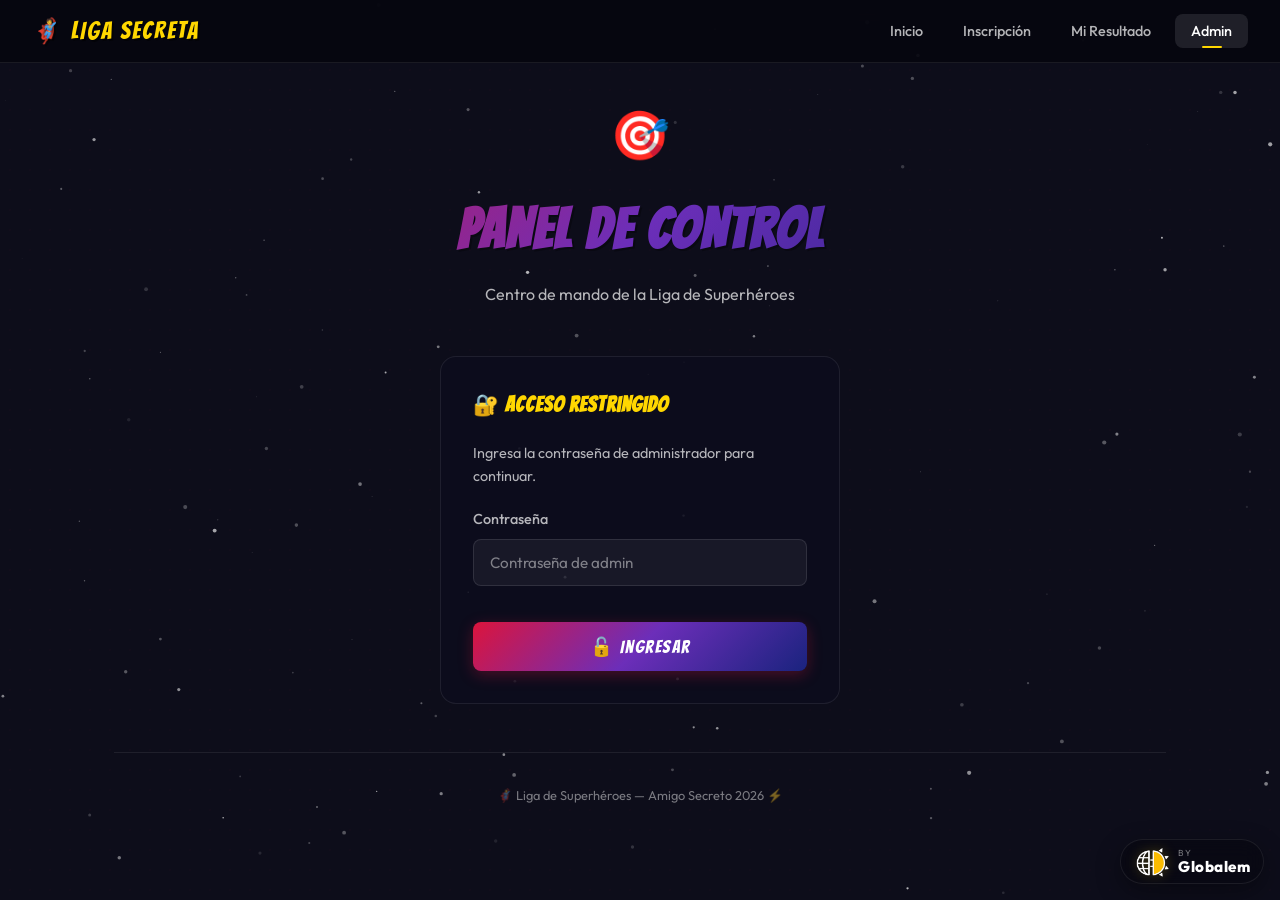
==== admin.html @ fa13f3a5 "feat: primer commit - Aplicación Amigo Secreto - Páginas HTML: index, register, admin, results - Est" ====
<!DOCTYPE html>
<html lang="es">
<head>
  <meta charset="UTF-8">
  <meta name="viewport" content="width=device-width, initial-scale=1.0">
  <meta name="description" content="Panel de administración — Sorteo del Amigo Secreto Liga de Superhéroes">
  <title>🎯 Admin — Liga de Superhéroes</title>
  <link rel="stylesheet" href="css/styles.css">
  <link rel="icon" href="data:image/svg+xml,<svg xmlns='http://www.w3.org/2000/svg' viewBox='0 0 100 100'><text y='.9em' font-size='90'>🎯</text></svg>">
</head>
<body>
  <canvas id="star-canvas"></canvas>

  <nav class="nav" id="navbar">
    <a href="index.html" class="nav-brand">🦸 LIGA SECRETA</a>
    <button class="nav-hamburger" id="nav-toggle" aria-label="Menú">☰</button>
    <ul class="nav-links" id="nav-menu">
      <li><a href="index.html">Inicio</a></li>
      <li><a href="register.html">Inscripción</a></li>
      <li><a href="results.html">Mi Resultado</a></li>
      <li><a href="admin.html" class="active">Admin</a></li>
    </ul>
  </nav>

  <!-- Sello Globalem -->
  <a class="brand-badge" href="https://globalem.co" target="_blank" rel="noopener" title="Globalem">
    <img src="img/globalem-logo.png" alt="Globalem">
    <span class="brand-badge-text">
      <span class="brand-badge-tag">by</span>
      <span class="brand-badge-name">Globalem</span>
    </span>
  </a>


  <div class="main-content">
    <div class="page-container">

      <!-- Page Header -->
      <div class="page-header">
        <span class="page-header-icon">🎯</span>
        <h1>PANEL DE CONTROL</h1>
        <p>Centro de mando de la Liga de Superhéroes</p>
      </div>

      <!-- Login Gate -->
      <div id="admin-login-section">
        <div class="form-section admin-login">
          <h3 class="form-section-title">🔐 Acceso Restringido</h3>
          <p style="color: var(--text-secondary); font-size: 0.9rem; margin-bottom: 1.25rem;">
            Ingresa la contraseña de administrador para continuar.
          </p>
          <div class="form-group" id="group-password">
            <label class="form-label" for="field-password">Contraseña</label>
            <input type="password" class="form-input" id="field-password" placeholder="Contraseña de admin">
            <div class="form-error" id="error-password">Contraseña incorrecta</div>
          </div>
          <button class="btn btn-primary btn-block" id="btn-login" style="margin-top: 1rem;">
            🔓 Ingresar
          </button>
        </div>
      </div>

      <!-- Admin Panel (hidden until login) -->
      <div id="admin-panel" style="display: none;">

        <!-- Participants Section -->
        <div class="form-section">
          <h3 class="form-section-title">👥 Participantes Inscritos (<span id="participant-count">0</span>)</h3>

          <div id="participants-list">
            <!-- Populated by JS -->
          </div>
        </div>

        <!-- Actions -->
        <div class="admin-actions" id="admin-actions">
          <button class="btn btn-gold" id="btn-draw" title="Realizar sorteo">
            🎲 REALIZAR SORTEO
          </button>
          <button class="btn btn-outline" id="btn-export" title="Exportar CSV">
            📊 Exportar CSV
          </button>
          <button class="btn btn-danger" id="btn-reset" title="Reiniciar todo">
            🗑️ Reiniciar Todo
          </button>
        </div>

        <!-- Draw Results (if available) -->
        <div id="draw-results-section" style="display: none;">
          <div class="form-section">
            <h3 class="form-section-title">🎯 Resultados del Sorteo</h3>
            <p style="color: var(--text-muted); font-size: 0.85rem; margin-bottom: 0.5rem;" id="draw-date"></p>
            <div class="draw-results-grid" id="draw-results-grid">
              <!-- Populated by JS -->
            </div>
          </div>
        </div>

      </div>

      <footer class="footer">
        <p>🦸 Liga de Superhéroes — Amigo Secreto 2026 ⚡</p>
      </footer>
    </div>
  </div>

  <script src="js/config.js"></script>
  <script src="js/app.js"></script>
  <script src="js/admin.js"></script>
</body>
</html>
---- css/styles.css ----
/* ============================================================
   STYLES.CSS — Temática de Cómic para Amigo Secreto
   ============================================================ */

/* ─── Google Fonts ─── */
@import url('https://fonts.googleapis.com/css2?family=Bangers&family=Outfit:wght@300;400;500;600;700&display=swap');

/* ─── CSS Variables ─── */
:root {
  /* Primary palette */
  --comic-red: #DC143C;
  --comic-blue: #1A237E;
  --comic-gold: #FFD700;
  --comic-dark: #0d0d1a;
  --comic-darker: #07070f;
  --comic-purple: #6C2EB9;
  --comic-cyan: #00E5FF;
  --comic-green: #00E676;

  /* Surface colors */
  --surface-glass: rgba(255, 255, 255, 0.05);
  --surface-glass-hover: rgba(255, 255, 255, 0.1);
  --surface-card: rgba(13, 13, 30, 0.85);
  --surface-card-border: rgba(255, 255, 255, 0.08);

  /* Text */
  --text-primary: #ffffff;
  --text-secondary: rgba(255, 255, 255, 0.7);
  --text-muted: rgba(255, 255, 255, 0.45);

  /* Gradients */
  --gradient-hero: linear-gradient(135deg, #DC143C 0%, #6C2EB9 50%, #1A237E 100%);
  --gradient-gold: linear-gradient(135deg, #FFD700 0%, #FF8C00 100%);
  --gradient-card: linear-gradient(145deg, rgba(108, 46, 185, 0.15), rgba(26, 35, 126, 0.15));

  /* Shadows */
  --shadow-comic: 4px 4px 0px rgba(0, 0, 0, 0.8);
  --shadow-glow-red: 0 0 30px rgba(220, 20, 60, 0.3);
  --shadow-glow-blue: 0 0 30px rgba(26, 35, 126, 0.4);
  --shadow-glow-gold: 0 0 20px rgba(255, 215, 0, 0.3);

  /* Borders */
  --border-comic: 3px solid #000;
  --border-radius: 16px;
  --border-radius-sm: 8px;
  --border-radius-lg: 24px;

  /* Font */
  --font-comic: 'Bangers', cursive;
  --font-body: 'Outfit', sans-serif;

  /* Transitions */
  --transition-fast: 0.2s cubic-bezier(0.4, 0, 0.2, 1);
  --transition-medium: 0.4s cubic-bezier(0.4, 0, 0.2, 1);
  --transition-bounce: 0.5s cubic-bezier(0.68, -0.55, 0.265, 1.55);
}

/* ─── Reset & Base ─── */
*, *::before, *::after {
  margin: 0;
  padding: 0;
  box-sizing: border-box;
}

html {
  scroll-behavior: smooth;
  font-size: 16px;
}

body {
  font-family: var(--font-body);
  background-color: var(--comic-dark);
  color: var(--text-primary);
  min-height: 100vh;
  overflow-x: hidden;
  line-height: 1.6;
}

/* ─── Star Canvas Background ─── */
#star-canvas {
  position: fixed;
  top: 0;
  left: 0;
  width: 100%;
  height: 100%;
  z-index: 0;
  pointer-events: none;
}

/* ─── Halftone background overlay ─── */
body::before {
  content: '';
  position: fixed;
  top: 0;
  left: 0;
  width: 100%;
  height: 100%;
  background-image:
    radial-gradient(circle, rgba(220, 20, 60, 0.03) 1px, transparent 1px);
  background-size: 20px 20px;
  z-index: 1;
  pointer-events: none;
}

/* ─── Main Content ─── */
.main-content {
  position: relative;
  z-index: 2;
  min-height: 100vh;
}

/* ─── Navigation ─── */
.nav {
  position: fixed;
  top: 0;
  left: 0;
  right: 0;
  z-index: 100;
  padding: 0.75rem 2rem;
  background: rgba(7, 7, 15, 0.85);
  backdrop-filter: blur(20px);
  -webkit-backdrop-filter: blur(20px);
  border-bottom: 1px solid var(--surface-card-border);
  display: flex;
  align-items: center;
  justify-content: space-between;
}

.nav-brand {
  font-family: var(--font-comic);
  font-size: 1.5rem;
  color: var(--comic-gold);
  text-decoration: none;
  letter-spacing: 2px;
  text-shadow: 2px 2px 0px rgba(0,0,0,0.5);
  transition: var(--transition-fast);
}

.nav-brand:hover {
  color: #fff;
  text-shadow: 0 0 15px var(--comic-gold);
}

.nav-links {
  display: flex;
  gap: 0.5rem;
  list-style: none;
}

.nav-links a {
  color: var(--text-secondary);
  text-decoration: none;
  padding: 0.5rem 1rem;
  border-radius: var(--border-radius-sm);
  font-weight: 500;
  font-size: 0.9rem;
  transition: var(--transition-fast);
  position: relative;
}

.nav-links a:hover,
.nav-links a.active {
  color: var(--text-primary);
  background: var(--surface-glass-hover);
}

.nav-links a.active::after {
  content: '';
  position: absolute;
  bottom: 0;
  left: 50%;
  transform: translateX(-50%);
  width: 20px;
  height: 2px;
  background: var(--comic-gold);
  border-radius: 1px;
}

.nav-hamburger {
  display: none;
  background: none;
  border: none;
  color: var(--text-primary);
  font-size: 1.5rem;
  cursor: pointer;
  padding: 0.5rem;
}

/* ─── Page Container ─── */
.page-container {
  max-width: 1100px;
  margin: 0 auto;
  padding: 6rem 1.5rem 3rem;
}

/* ─── Hero Section (Landing) ─── */
.hero {
  text-align: center;
  padding: 4rem 0 3rem;
  animation: heroEntrance 1s ease-out;
}

@keyframes heroEntrance {
  from {
    opacity: 0;
    transform: scale(0.9) translateY(30px);
  }
  to {
    opacity: 1;
    transform: scale(1) translateY(0);
  }
}

.hero-badge {
  display: inline-flex;
  align-items: center;
  gap: 0.5rem;
  background: var(--surface-glass);
  border: 1px solid var(--surface-card-border);
  border-radius: 50px;
  padding: 0.5rem 1.25rem;
  font-size: 0.85rem;
  color: var(--comic-gold);
  margin-bottom: 2rem;
  animation: float 3s ease-in-out infinite;
}

@keyframes float {
  0%, 100% { transform: translateY(0); }
  50% { transform: translateY(-6px); }
}

.hero-title {
  font-family: var(--font-comic);
  font-size: clamp(2.5rem, 7vw, 5rem);
  letter-spacing: 3px;
  line-height: 1.1;
  margin-bottom: 0.5rem;
  background: var(--gradient-hero);
  -webkit-background-clip: text;
  background-clip: text;
  -webkit-text-fill-color: transparent;
  text-shadow: none;
  filter: drop-shadow(3px 3px 0px rgba(0,0,0,0.3));
}

.hero-subtitle {
  font-family: var(--font-comic);
  font-size: clamp(1.2rem, 3vw, 2rem);
  color: var(--comic-gold);
  letter-spacing: 4px;
  margin-bottom: 1.5rem;
  text-shadow: 2px 2px 0px rgba(0,0,0,0.4);
}

.hero-tagline {
  font-size: 1.1rem;
  color: var(--text-secondary);
  max-width: 600px;
  margin: 0 auto 2.5rem;
  line-height: 1.7;
  font-weight: 300;
}

.hero-tagline em {
  color: var(--comic-gold);
  font-style: normal;
  font-weight: 500;
}

.hero-image-wrapper {
  position: relative;
  max-width: 800px;
  margin: 0 auto 3rem;
  border-radius: var(--border-radius-lg);
  overflow: hidden;
  box-shadow:
    0 0 0 3px rgba(220, 20, 60, 0.3),
    0 25px 60px rgba(0, 0, 0, 0.5);
  animation: imageGlow 4s ease-in-out infinite alternate;
}

@keyframes imageGlow {
  from { box-shadow: 0 0 0 3px rgba(220, 20, 60, 0.3), 0 25px 60px rgba(0,0,0,0.5); }
  to { box-shadow: 0 0 0 3px rgba(108, 46, 185, 0.4), 0 25px 60px rgba(0,0,0,0.5), 0 0 50px rgba(108, 46, 185, 0.15); }
}

.hero-image-wrapper img {
  width: 100%;
  display: block;
}

.hero-image-wrapper::after {
  content: '';
  position: absolute;
  inset: 0;
  background: linear-gradient(to bottom, transparent 60%, var(--comic-dark));
  pointer-events: none;
}

/* ─── Speech Bubble ─── */
.speech-bubble {
  position: relative;
  background: var(--surface-glass);
  backdrop-filter: blur(15px);
  -webkit-backdrop-filter: blur(15px);
  border: 1px solid var(--surface-card-border);
  border-radius: var(--border-radius);
  padding: 1.75rem 2rem;
  max-width: 650px;
  margin: 0 auto 3rem;
  font-size: 1.15rem;
  font-style: italic;
  color: var(--text-secondary);
  line-height: 1.7;
  animation: fadeInUp 0.8s ease-out 0.3s backwards;
}

.speech-bubble::after {
  content: '';
  position: absolute;
  bottom: -15px;
  left: 50%;
  transform: translateX(-50%);
  border-left: 15px solid transparent;
  border-right: 15px solid transparent;
  border-top: 15px solid rgba(255, 255, 255, 0.05);
}

/* ─── Stats Bar ─── */
.stats-bar {
  display: flex;
  justify-content: center;
  gap: 2rem;
  flex-wrap: wrap;
  margin-bottom: 3rem;
  animation: fadeInUp 0.8s ease-out 0.5s backwards;
}

.stat-item {
  text-align: center;
  padding: 1.25rem 2rem;
  background: var(--surface-glass);
  backdrop-filter: blur(10px);
  border: 1px solid var(--surface-card-border);
  border-radius: var(--border-radius);
  min-width: 150px;
  transition: var(--transition-medium);
}

.stat-item:hover {
  background: var(--surface-glass-hover);
  transform: translateY(-3px);
  box-shadow: var(--shadow-glow-blue);
}

.stat-number {
  font-family: var(--font-comic);
  font-size: 2.5rem;
  color: var(--comic-gold);
  display: block;
  line-height: 1;
}

.stat-label {
  font-size: 0.8rem;
  color: var(--text-muted);
  text-transform: uppercase;
  letter-spacing: 1px;
  margin-top: 0.5rem;
}

/* ─── Action Cards (Landing) ─── */
.action-cards {
  display: grid;
  grid-template-columns: repeat(auto-fit, minmax(280px, 1fr));
  gap: 1.5rem;
  margin-bottom: 3rem;
  animation: fadeInUp 0.8s ease-out 0.7s backwards;
}

.action-card {
  position: relative;
  background: var(--surface-card);
  border: 1px solid var(--surface-card-border);
  border-radius: var(--border-radius);
  padding: 2rem;
  text-decoration: none;
  color: inherit;
  transition: var(--transition-medium);
  overflow: hidden;
  display: flex;
  flex-direction: column;
  gap: 1rem;
}

.action-card::before {
  content: '';
  position: absolute;
  top: 0;
  left: 0;
  right: 0;
  height: 3px;
  background: var(--gradient-hero);
  opacity: 0;
  transition: var(--transition-medium);
}

.action-card:hover {
  transform: translateY(-5px);
  border-color: rgba(220, 20, 60, 0.3);
  box-shadow: var(--shadow-glow-red);
}

.action-card:hover::before {
  opacity: 1;
}

.action-card-icon {
  font-size: 2.5rem;
  line-height: 1;
}

.action-card-title {
  font-family: var(--font-comic);
  font-size: 1.5rem;
  letter-spacing: 1px;
  color: var(--text-primary);
}

.action-card-desc {
  color: var(--text-secondary);
  font-size: 0.9rem;
  line-height: 1.6;
}

/* ─── Budget Banner ─── */
.budget-banner {
  background: var(--gradient-card);
  border: 1px solid rgba(255, 215, 0, 0.2);
  border-radius: var(--border-radius);
  padding: 2rem;
  text-align: center;
  margin-bottom: 3rem;
  animation: fadeInUp 0.8s ease-out 0.9s backwards;
}

.budget-amount {
  font-family: var(--font-comic);
  font-size: clamp(2rem, 5vw, 3.5rem);
  color: var(--comic-gold);
  text-shadow: 2px 2px 0 rgba(0,0,0,0.3);
}

.budget-label {
  color: var(--text-secondary);
  font-size: 0.95rem;
  margin-top: 0.25rem;
}

/* ─── Page Header ─── */
.page-header {
  text-align: center;
  margin-bottom: 3rem;
  animation: heroEntrance 0.8s ease-out;
}

.page-header-icon {
  font-size: 3rem;
  display: block;
  margin-bottom: 0.75rem;
}

.page-header h1 {
  font-family: var(--font-comic);
  font-size: clamp(2rem, 5vw, 3.5rem);
  letter-spacing: 2px;
  background: var(--gradient-hero);
  -webkit-background-clip: text;
  background-clip: text;
  -webkit-text-fill-color: transparent;
  filter: drop-shadow(2px 2px 0px rgba(0,0,0,0.3));
  margin-bottom: 0.5rem;
}

.page-header p {
  color: var(--text-secondary);
  font-size: 1rem;
  max-width: 500px;
  margin: 0 auto;
}

/* ─── Form Styles ─── */
.form-container {
  max-width: 700px;
  margin: 0 auto;
}

.form-section {
  background: var(--surface-card);
  border: 1px solid var(--surface-card-border);
  border-radius: var(--border-radius);
  padding: 2rem;
  margin-bottom: 1.5rem;
  animation: fadeInUp 0.6s ease-out backwards;
}

.form-section:nth-child(2) { animation-delay: 0.1s; }
.form-section:nth-child(3) { animation-delay: 0.2s; }
.form-section:nth-child(4) { animation-delay: 0.3s; }
.form-section:nth-child(5) { animation-delay: 0.4s; }
.form-section:nth-child(6) { animation-delay: 0.5s; }

.form-section-title {
  font-family: var(--font-comic);
  font-size: 1.3rem;
  letter-spacing: 1px;
  margin-bottom: 1.25rem;
  color: var(--comic-gold);
  display: flex;
  align-items: center;
  gap: 0.5rem;
}

.form-group {
  margin-bottom: 1.25rem;
}

.form-group:last-child {
  margin-bottom: 0;
}

.form-label {
  display: block;
  font-size: 0.9rem;
  font-weight: 500;
  color: var(--text-secondary);
  margin-bottom: 0.5rem;
}

.form-label .required {
  color: var(--comic-red);
  margin-left: 2px;
}

.form-input,
.form-select,
.form-textarea {
  width: 100%;
  padding: 0.8rem 1rem;
  background: rgba(255, 255, 255, 0.05);
  border: 1px solid rgba(255, 255, 255, 0.1);
  border-radius: var(--border-radius-sm);
  color: var(--text-primary);
  font-family: var(--font-body);
  font-size: 0.95rem;
  transition: var(--transition-fast);
  outline: none;
}

.form-input::placeholder,
.form-textarea::placeholder {
  color: var(--text-muted);
}

.form-input:focus,
.form-select:focus,
.form-textarea:focus {
  border-color: var(--comic-purple);
  box-shadow: 0 0 0 3px rgba(108, 46, 185, 0.2);
  background: rgba(255, 255, 255, 0.08);
}

.form-select {
  cursor: pointer;
  appearance: none;
  background-image: url("data:image/svg+xml,%3Csvg xmlns='http://www.w3.org/2000/svg' width='16' height='16' viewBox='0 0 24 24' fill='none' stroke='rgba(255,255,255,0.5)' stroke-width='2'%3E%3Cpolyline points='6 9 12 15 18 9'%3E%3C/polyline%3E%3C/svg%3E");
  background-repeat: no-repeat;
  background-position: right 1rem center;
  padding-right: 2.5rem;
}

.form-select option {
  background: var(--comic-dark);
  color: var(--text-primary);
}

.form-textarea {
  resize: vertical;
  min-height: 80px;
}

.form-hint {
  font-size: 0.8rem;
  color: var(--text-muted);
  margin-top: 0.35rem;
}

.form-error {
  font-size: 0.8rem;
  color: var(--comic-red);
  margin-top: 0.35rem;
  display: none;
}

.form-group.has-error .form-input,
.form-group.has-error .form-select,
.form-group.has-error .form-textarea {
  border-color: var(--comic-red);
  box-shadow: 0 0 0 3px rgba(220, 20, 60, 0.15);
}

.form-group.has-error .form-error {
  display: block;
}

/* ─── Hero Selection Grid ─── */
.hero-grid {
  display: grid;
  grid-template-columns: repeat(auto-fill, minmax(130px, 1fr));
  gap: 0.75rem;
}

.hero-card {
  position: relative;
  background: rgba(255, 255, 255, 0.03);
  border: 2px solid rgba(255, 255, 255, 0.08);
  border-radius: var(--border-radius);
  padding: 1rem 0.5rem;
  text-align: center;
  cursor: pointer;
  transition: var(--transition-medium);
  overflow: hidden;
}

.hero-card::before {
  content: '';
  position: absolute;
  top: -50%;
  left: -50%;
  width: 200%;
  height: 200%;
  background: radial-gradient(circle, rgba(255,255,255,0.05) 0%, transparent 70%);
  opacity: 0;
  transition: var(--transition-medium);
}

.hero-card:hover:not(.hero-taken):not(.hero-selected) {
  border-color: rgba(255, 255, 255, 0.2);
  background: rgba(255, 255, 255, 0.06);
  transform: translateY(-3px);
}

.hero-card:hover::before {
  opacity: 1;
}

.hero-card.hero-selected {
  border-color: var(--comic-gold);
  background: rgba(255, 215, 0, 0.08);
  box-shadow: 0 0 20px rgba(255, 215, 0, 0.2);
  transform: scale(1.03);
}

.hero-card.hero-selected::after {
  content: '✓';
  position: absolute;
  top: 6px;
  right: 8px;
  width: 22px;
  height: 22px;
  background: var(--comic-gold);
  color: #000;
  border-radius: 50%;
  display: flex;
  align-items: center;
  justify-content: center;
  font-size: 0.75rem;
  font-weight: 700;
}

.hero-card.hero-taken {
  opacity: 0.3;
  cursor: not-allowed;
  filter: grayscale(1);
}

.hero-card.hero-taken::after {
  content: '✗';
  position: absolute;
  top: 6px;
  right: 8px;
  width: 22px;
  height: 22px;
  background: var(--comic-red);
  color: #fff;
  border-radius: 50%;
  display: flex;
  align-items: center;
  justify-content: center;
  font-size: 0.75rem;
  font-weight: 700;
}

.hero-card-emoji {
  font-size: 2rem;
  display: block;
  margin-bottom: 0.35rem;
}

.hero-card-name {
  font-family: var(--font-comic);
  font-size: 0.85rem;
  letter-spacing: 0.5px;
  color: var(--text-primary);
}

.hero-card-universe {
  font-size: 0.65rem;
  color: var(--text-muted);
  text-transform: uppercase;
  letter-spacing: 1.5px;
  margin-top: 0.25rem;
}

.universe-divider {
  grid-column: 1 / -1;
  font-family: var(--font-comic);
  font-size: 1.1rem;
  color: var(--comic-red);
  padding: 0.5rem 0;
  border-bottom: 1px solid rgba(255, 255, 255, 0.08);
  letter-spacing: 2px;
}

/* ─── Preferences Checkboxes ─── */
.prefs-grid {
  display: grid;
  grid-template-columns: repeat(auto-fill, minmax(160px, 1fr));
  gap: 0.6rem;
}

.pref-checkbox {
  display: flex;
  align-items: center;
  gap: 0.6rem;
  padding: 0.65rem 0.85rem;
  background: rgba(255, 255, 255, 0.03);
  border: 1px solid rgba(255, 255, 255, 0.08);
  border-radius: var(--border-radius-sm);
  cursor: pointer;
  transition: var(--transition-fast);
  font-size: 0.88rem;
}

.pref-checkbox:hover {
  border-color: rgba(255, 255, 255, 0.2);
  background: rgba(255, 255, 255, 0.06);
}

.pref-checkbox input[type="checkbox"] {
  display: none;
}

.pref-checkbox .checkbox-visual {
  width: 18px;
  height: 18px;
  border: 2px solid rgba(255, 255, 255, 0.2);
  border-radius: 4px;
  display: flex;
  align-items: center;
  justify-content: center;
  transition: var(--transition-fast);
  flex-shrink: 0;
}

.pref-checkbox input:checked + .checkbox-visual {
  background: var(--comic-purple);
  border-color: var(--comic-purple);
}

.pref-checkbox input:checked + .checkbox-visual::after {
  content: '✓';
  color: #fff;
  font-size: 0.7rem;
  font-weight: 700;
}

.pref-checkbox input:checked ~ .pref-label {
  color: var(--text-primary);
}

.pref-label {
  color: var(--text-secondary);
  transition: var(--transition-fast);
}

/* ─── Radio Buttons ─── */
.radio-group {
  display: flex;
  gap: 1rem;
}

.radio-option {
  display: flex;
  align-items: center;
  gap: 0.6rem;
  padding: 0.65rem 1.25rem;
  background: rgba(255, 255, 255, 0.03);
  border: 1px solid rgba(255, 255, 255, 0.08);
  border-radius: var(--border-radius-sm);
  cursor: pointer;
  transition: var(--transition-fast);
  font-size: 0.95rem;
}

.radio-option:hover {
  border-color: rgba(255, 255, 255, 0.2);
}

.radio-option input[type="radio"] {
  display: none;
}

.radio-visual {
  width: 18px;
  height: 18px;
  border: 2px solid rgba(255, 255, 255, 0.2);
  border-radius: 50%;
  display: flex;
  align-items: center;
  justify-content: center;
  transition: var(--transition-fast);
  flex-shrink: 0;
}

.radio-option input:checked + .radio-visual {
  border-color: var(--comic-gold);
}

.radio-option input:checked + .radio-visual::after {
  content: '';
  width: 8px;
  height: 8px;
  border-radius: 50%;
  background: var(--comic-gold);
}

.radio-option input:checked ~ span {
  color: var(--comic-gold);
}

/* ─── Buttons ─── */
.btn {
  display: inline-flex;
  align-items: center;
  justify-content: center;
  gap: 0.6rem;
  padding: 0.85rem 2rem;
  border: none;
  border-radius: var(--border-radius-sm);
  font-family: var(--font-comic);
  font-size: 1.15rem;
  letter-spacing: 1.5px;
  cursor: pointer;
  transition: var(--transition-medium);
  text-decoration: none;
  position: relative;
  overflow: hidden;
}

.btn::before {
  content: '';
  position: absolute;
  top: 50%;
  left: 50%;
  width: 0;
  height: 0;
  background: rgba(255, 255, 255, 0.15);
  border-radius: 50%;
  transform: translate(-50%, -50%);
  transition: width 0.6s, height 0.6s;
}

.btn:hover::before {
  width: 300px;
  height: 300px;
}

.btn-primary {
  background: var(--gradient-hero);
  color: #fff;
  box-shadow: 0 4px 15px rgba(220, 20, 60, 0.3);
}

.btn-primary:hover {
  transform: translateY(-2px);
  box-shadow: 0 8px 25px rgba(220, 20, 60, 0.4);
}

.btn-gold {
  background: var(--gradient-gold);
  color: #000;
  box-shadow: 0 4px 15px rgba(255, 215, 0, 0.3);
}

.btn-gold:hover {
  transform: translateY(-2px);
  box-shadow: 0 8px 25px rgba(255, 215, 0, 0.4);
}

.btn-outline {
  background: transparent;
  border: 2px solid rgba(255, 255, 255, 0.15);
  color: var(--text-primary);
}

.btn-outline:hover {
  border-color: var(--comic-gold);
  color: var(--comic-gold);
  transform: translateY(-2px);
}

.btn-danger {
  background: linear-gradient(135deg, #dc143c 0%, #8b0000 100%);
  color: #fff;
}

.btn-danger:hover {
  transform: translateY(-2px);
  box-shadow: 0 8px 25px rgba(220, 20, 60, 0.4);
}

.btn-sm {
  padding: 0.5rem 1.2rem;
  font-size: 0.9rem;
}

.btn-block {
  width: 100%;
}

.btn:disabled {
  opacity: 0.5;
  cursor: not-allowed;
  transform: none !important;
}

/* ─── Admin Panel ─── */
.admin-login {
  max-width: 400px;
  margin: 0 auto;
}

.participants-table-wrapper {
  overflow-x: auto;
  border-radius: var(--border-radius);
  border: 1px solid var(--surface-card-border);
}

.participants-table {
  width: 100%;
  border-collapse: collapse;
  font-size: 0.9rem;
}

.participants-table th {
  background: rgba(255, 255, 255, 0.05);
  padding: 0.85rem 1rem;
  text-align: left;
  font-family: var(--font-comic);
  font-size: 0.85rem;
  letter-spacing: 1px;
  color: var(--comic-gold);
  border-bottom: 1px solid var(--surface-card-border);
  white-space: nowrap;
}

.participants-table td {
  padding: 0.75rem 1rem;
  border-bottom: 1px solid rgba(255, 255, 255, 0.03);
  color: var(--text-secondary);
}

.participants-table tr:hover td {
  background: rgba(255, 255, 255, 0.02);
}

.participants-table .hero-cell {
  display: flex;
  align-items: center;
  gap: 0.5rem;
}

.delete-btn {
  background: none;
  border: none;
  color: var(--comic-red);
  cursor: pointer;
  font-size: 1rem;
  padding: 0.25rem 0.5rem;
  border-radius: 4px;
  transition: var(--transition-fast);
}

.delete-btn:hover {
  background: rgba(220, 20, 60, 0.15);
}

/* ─── Draw Animation ─── */
.draw-animation-overlay {
  position: fixed;
  inset: 0;
  z-index: 1000;
  background: rgba(0, 0, 0, 0.92);
  backdrop-filter: blur(10px);
  display: flex;
  align-items: center;
  justify-content: center;
  flex-direction: column;
  animation: fadeIn 0.5s ease-out;
}

.draw-spinner {
  font-size: 5rem;
  animation: spinHero 0.15s linear infinite;
  margin-bottom: 2rem;
}

@keyframes spinHero {
  from { transform: rotateY(0deg); }
  to { transform: rotateY(360deg); }
}

.draw-text {
  font-family: var(--font-comic);
  font-size: 2rem;
  color: var(--comic-gold);
  letter-spacing: 3px;
  animation: pulse 0.8s ease-in-out infinite alternate;
}

@keyframes pulse {
  from { opacity: 0.5; transform: scale(0.95); }
  to { opacity: 1; transform: scale(1.05); }
}

/* ─── Results Card ─── */
.result-card {
  max-width: 550px;
  margin: 0 auto;
  background: var(--surface-card);
  border: 1px solid rgba(255, 215, 0, 0.15);
  border-radius: var(--border-radius-lg);
  overflow: hidden;
  animation: revealCard 0.8s cubic-bezier(0.68, -0.55, 0.265, 1.55);
}

@keyframes revealCard {
  from {
    opacity: 0;
    transform: scale(0.5) rotateY(180deg);
  }
  to {
    opacity: 1;
    transform: scale(1) rotateY(0deg);
  }
}

.result-card-header {
  background: var(--gradient-hero);
  padding: 2rem;
  text-align: center;
}

.result-hero-emoji {
  font-size: 4rem;
  display: block;
  margin-bottom: 0.5rem;
  animation: float 2.5s ease-in-out infinite;
}

.result-hero-name {
  font-family: var(--font-comic);
  font-size: 2rem;
  letter-spacing: 2px;
  color: #fff;
  text-shadow: 2px 2px 0 rgba(0,0,0,0.3);
}

.result-hero-universe {
  font-size: 0.8rem;
  color: rgba(255,255,255,0.7);
  text-transform: uppercase;
  letter-spacing: 2px;
  margin-top: 0.25rem;
}

.result-card-body {
  padding: 2rem;
}

.result-section {
  margin-bottom: 1.5rem;
}

.result-section:last-child {
  margin-bottom: 0;
}

.result-section-title {
  font-family: var(--font-comic);
  font-size: 1rem;
  letter-spacing: 1px;
  color: var(--comic-gold);
  margin-bottom: 0.75rem;
  display: flex;
  align-items: center;
  gap: 0.5rem;
}

.result-gift-list {
  list-style: none;
  display: flex;
  flex-direction: column;
  gap: 0.5rem;
}

.result-gift-item {
  display: flex;
  align-items: center;
  gap: 0.75rem;
  padding: 0.75rem 1rem;
  background: rgba(255, 255, 255, 0.03);
  border: 1px solid rgba(255, 255, 255, 0.06);
  border-radius: var(--border-radius-sm);
  color: var(--text-secondary);
}

.result-gift-number {
  width: 26px;
  height: 26px;
  background: var(--comic-purple);
  color: #fff;
  border-radius: 50%;
  display: flex;
  align-items: center;
  justify-content: center;
  font-family: var(--font-comic);
  font-size: 0.8rem;
  flex-shrink: 0;
}

.result-tags {
  display: flex;
  flex-wrap: wrap;
  gap: 0.5rem;
}

.result-tag {
  padding: 0.35rem 0.85rem;
  background: rgba(108, 46, 185, 0.15);
  border: 1px solid rgba(108, 46, 185, 0.25);
  border-radius: 50px;
  font-size: 0.82rem;
  color: var(--text-secondary);
}

.result-no-gift {
  padding: 0.75rem 1rem;
  background: rgba(220, 20, 60, 0.08);
  border: 1px solid rgba(220, 20, 60, 0.15);
  border-radius: var(--border-radius-sm);
  color: rgba(255, 255, 255, 0.7);
  font-size: 0.9rem;
}

.result-budget {
  text-align: center;
  padding: 1rem;
  background: rgba(255, 215, 0, 0.06);
  border: 1px solid rgba(255, 215, 0, 0.15);
  border-radius: var(--border-radius-sm);
}

.result-budget-amount {
  font-family: var(--font-comic);
  font-size: 1.8rem;
  color: var(--comic-gold);
}

.result-budget-label {
  font-size: 0.8rem;
  color: var(--text-muted);
  margin-top: 0.15rem;
}

.result-costume-badge {
  display: inline-flex;
  align-items: center;
  gap: 0.4rem;
  padding: 0.5rem 1rem;
  border-radius: 50px;
  font-size: 0.85rem;
}

.result-costume-badge.yes {
  background: rgba(0, 230, 118, 0.1);
  border: 1px solid rgba(0, 230, 118, 0.2);
  color: var(--comic-green);
}

.result-costume-badge.no {
  background: rgba(255, 255, 255, 0.03);
  border: 1px solid rgba(255, 255, 255, 0.08);
  color: var(--text-muted);
}

/* ─── Comic Splash (success animation) ─── */
.comic-splash-overlay {
  position: fixed;
  inset: 0;
  z-index: 2000;
  background: rgba(0, 0, 0, 0.85);
  display: flex;
  align-items: center;
  justify-content: center;
  flex-direction: column;
  animation: fadeIn 0.3s ease-out;
}

.comic-splash-text {
  font-family: var(--font-comic);
  font-size: clamp(3rem, 10vw, 7rem);
  color: var(--comic-gold);
  text-shadow:
    4px 4px 0 var(--comic-red),
    8px 8px 0 rgba(0,0,0,0.3);
  animation: splashBounce 0.6s cubic-bezier(0.68, -0.55, 0.265, 1.55);
  letter-spacing: 5px;
}

@keyframes splashBounce {
  0% { transform: scale(0); opacity: 0; }
  60% { transform: scale(1.2); }
  100% { transform: scale(1); opacity: 1; }
}

.comic-splash-sub {
  font-size: 1.2rem;
  color: var(--text-secondary);
  margin-top: 1rem;
  animation: fadeInUp 0.5s ease-out 0.3s backwards;
}

/* ─── Admin Draw Results ─── */
.draw-results-grid {
  display: grid;
  grid-template-columns: repeat(auto-fill, minmax(300px, 1fr));
  gap: 1rem;
  margin-top: 1.5rem;
}

.draw-result-item {
  background: var(--surface-glass);
  border: 1px solid var(--surface-card-border);
  border-radius: var(--border-radius);
  padding: 1.25rem;
  display: flex;
  align-items: center;
  gap: 1rem;
}

.draw-arrow {
  font-size: 1.5rem;
  color: var(--comic-gold);
  flex-shrink: 0;
}

.draw-person {
  text-align: center;
  min-width: 80px;
}

.draw-person-emoji {
  font-size: 1.5rem;
}

.draw-person-name {
  font-size: 0.8rem;
  color: var(--text-secondary);
  margin-top: 0.25rem;
  word-break: break-word;
}

/* ─── Admin Actions ─── */
.admin-actions {
  display: flex;
  gap: 1rem;
  flex-wrap: wrap;
  margin: 1.5rem 0;
}

/* ─── Empty State ─── */
.empty-state {
  text-align: center;
  padding: 3rem 2rem;
  color: var(--text-muted);
}

.empty-state-icon {
  font-size: 3rem;
  margin-bottom: 1rem;
  opacity: 0.5;
}

.empty-state-text {
  font-size: 1rem;
}

/* ─── Toast Notifications ─── */
.toast {
  position: fixed;
  bottom: 2rem;
  left: 50%;
  transform: translateX(-50%) translateY(100px);
  z-index: 3000;
  display: flex;
  align-items: center;
  gap: 0.75rem;
  padding: 0.85rem 1.5rem;
  background: rgba(13, 13, 26, 0.95);
  backdrop-filter: blur(20px);
  border: 1px solid var(--surface-card-border);
  border-radius: var(--border-radius);
  box-shadow: 0 15px 40px rgba(0, 0, 0, 0.4);
  font-size: 0.9rem;
  color: var(--text-primary);
  opacity: 0;
  transition: all 0.3s cubic-bezier(0.4, 0, 0.2, 1);
  white-space: nowrap;
}

.toast-show {
  transform: translateX(-50%) translateY(0);
  opacity: 1;
}

.toast-success { border-color: rgba(0, 230, 118, 0.3); }
.toast-error { border-color: rgba(220, 20, 60, 0.3); }

/* ─── Confirm Modal ─── */
.modal-overlay {
  position: fixed;
  inset: 0;
  z-index: 2500;
  background: rgba(0, 0, 0, 0.7);
  backdrop-filter: blur(5px);
  display: flex;
  align-items: center;
  justify-content: center;
  animation: fadeIn 0.3s ease-out;
}

.modal-box {
  background: var(--surface-card);
  border: 1px solid var(--surface-card-border);
  border-radius: var(--border-radius);
  padding: 2rem;
  max-width: 420px;
  width: 90%;
  text-align: center;
}

.modal-icon {
  font-size: 3rem;
  margin-bottom: 1rem;
}

.modal-title {
  font-family: var(--font-comic);
  font-size: 1.4rem;
  letter-spacing: 1px;
  margin-bottom: 0.75rem;
}

.modal-message {
  color: var(--text-secondary);
  font-size: 0.9rem;
  margin-bottom: 1.5rem;
  line-height: 1.6;
}

.modal-actions {
  display: flex;
  gap: 1rem;
  justify-content: center;
}

/* ─── Animations ─── */
@keyframes fadeIn {
  from { opacity: 0; }
  to { opacity: 1; }
}

@keyframes fadeInUp {
  from { opacity: 0; transform: translateY(20px); }
  to { opacity: 1; transform: translateY(0); }
}

@keyframes slideInRight {
  from { opacity: 0; transform: translateX(30px); }
  to { opacity: 1; transform: translateX(0); }
}

/* ─── Footer ─── */
.footer {
  text-align: center;
  padding: 2rem;
  color: var(--text-muted);
  font-size: 0.8rem;
  border-top: 1px solid var(--surface-card-border);
  margin-top: 3rem;
}

.footer a {
  color: var(--comic-gold);
  text-decoration: none;
}

/* ─── Responsive ─── */
@media (max-width: 768px) {
  .nav {
    padding: 0.75rem 1rem;
  }

  .nav-links {
    display: none;
    position: absolute;
    top: 100%;
    left: 0;
    right: 0;
    background: rgba(7, 7, 15, 0.98);
    backdrop-filter: blur(20px);
    flex-direction: column;
    padding: 1rem;
    border-bottom: 1px solid var(--surface-card-border);
  }

  .nav-links.show {
    display: flex;
  }

  .nav-hamburger {
    display: block;
  }

  .page-container {
    padding: 5rem 1rem 2rem;
  }

  .hero {
    padding: 2rem 0;
  }

  .stats-bar {
    gap: 0.75rem;
  }

  .stat-item {
    padding: 1rem 1.25rem;
    min-width: 120px;
  }

  .hero-grid {
    grid-template-columns: repeat(auto-fill, minmax(100px, 1fr));
    gap: 0.5rem;
  }

  .hero-card {
    padding: 0.75rem 0.35rem;
  }

  .hero-card-emoji {
    font-size: 1.5rem;
  }

  .hero-card-name {
    font-size: 0.75rem;
  }

  .prefs-grid {
    grid-template-columns: repeat(auto-fill, minmax(140px, 1fr));
  }

  .radio-group {
    flex-direction: column;
    gap: 0.5rem;
  }

  .action-cards {
    grid-template-columns: 1fr;
  }

  .draw-results-grid {
    grid-template-columns: 1fr;
  }

  .admin-actions {
    flex-direction: column;
  }

  .modal-actions {
    flex-direction: column;
  }

  .form-section {
    padding: 1.25rem;
  }
}

@media (max-width: 480px) {
  .hero-grid {
    grid-template-columns: repeat(3, 1fr);
  }

  .prefs-grid {
    grid-template-columns: 1fr 1fr;
  }

  .stats-bar {
    flex-direction: column;
    align-items: center;
  }
}

/* ── Sello / marca Globalem (esquina) ── */
.brand-badge {
  position: fixed;
  right: 1rem;
  bottom: 1rem;
  z-index: 2500;
  display: flex;
  align-items: center;
  gap: 0.5rem;
  padding: 0.4rem 0.8rem 0.4rem 0.5rem;
  background: rgba(7, 7, 15, 0.6);
  border: 1px solid var(--surface-card-border, rgba(255, 255, 255, 0.12));
  border-radius: 999px;
  backdrop-filter: blur(10px);
  -webkit-backdrop-filter: blur(10px);
  text-decoration: none;
  box-shadow: 0 8px 24px rgba(0, 0, 0, 0.35);
  transition: transform 0.2s ease, box-shadow 0.2s ease;
}
.brand-badge:hover { transform: translateY(-2px); box-shadow: 0 12px 30px rgba(0, 0, 0, 0.5); }
.brand-badge img {
  height: 30px;
  width: auto;
  display: block;
  filter: drop-shadow(0 0 6px rgba(255, 215, 0, 0.25));
}
.brand-badge .brand-badge-text { display: flex; flex-direction: column; line-height: 1; }
.brand-badge .brand-badge-tag {
  font-size: 0.55rem;
  color: var(--text-muted, #9aa);
  letter-spacing: 1.5px;
  text-transform: uppercase;
}
.brand-badge .brand-badge-name {
  font-weight: 800;
  font-size: 0.95rem;
  color: #fff;
  letter-spacing: 0.5px;
  margin-top: 1px;
}
@media (max-width: 600px) {
  .brand-badge { right: 0.55rem; bottom: 0.55rem; padding: 0.3rem 0.6rem 0.3rem 0.4rem; gap: 0.4rem; }
  .brand-badge img { height: 22px; }
  .brand-badge .brand-badge-name { font-size: 0.78rem; }
  .brand-badge .brand-badge-tag { font-size: 0.5rem; }
}
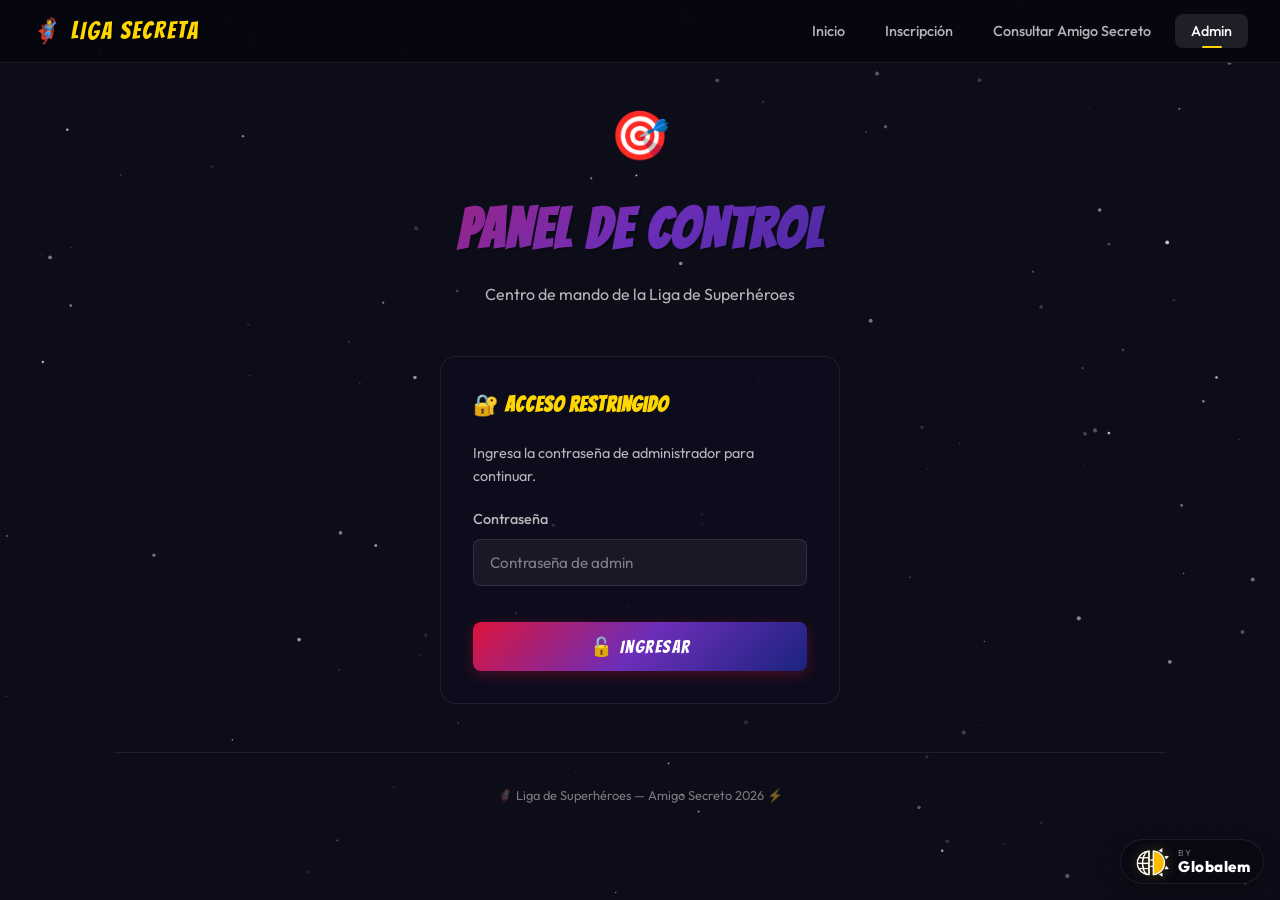
==== commit 40e190ef: "feat: implement modular JavaScript logic and update UI for secret santa registration and result cons" ====
--- a/admin.html
+++ b/admin.html
@@ -17,7 +17,7 @@
     <ul class="nav-links" id="nav-menu">
       <li><a href="index.html">Inicio</a></li>
       <li><a href="register.html">Inscripción</a></li>
-      <li><a href="results.html">Mi Resultado</a></li>
+      <li><a href="results.html">Consultar Amigo Secreto</a></li>
       <li><a href="admin.html" class="active">Admin</a></li>
     </ul>
   </nav>
